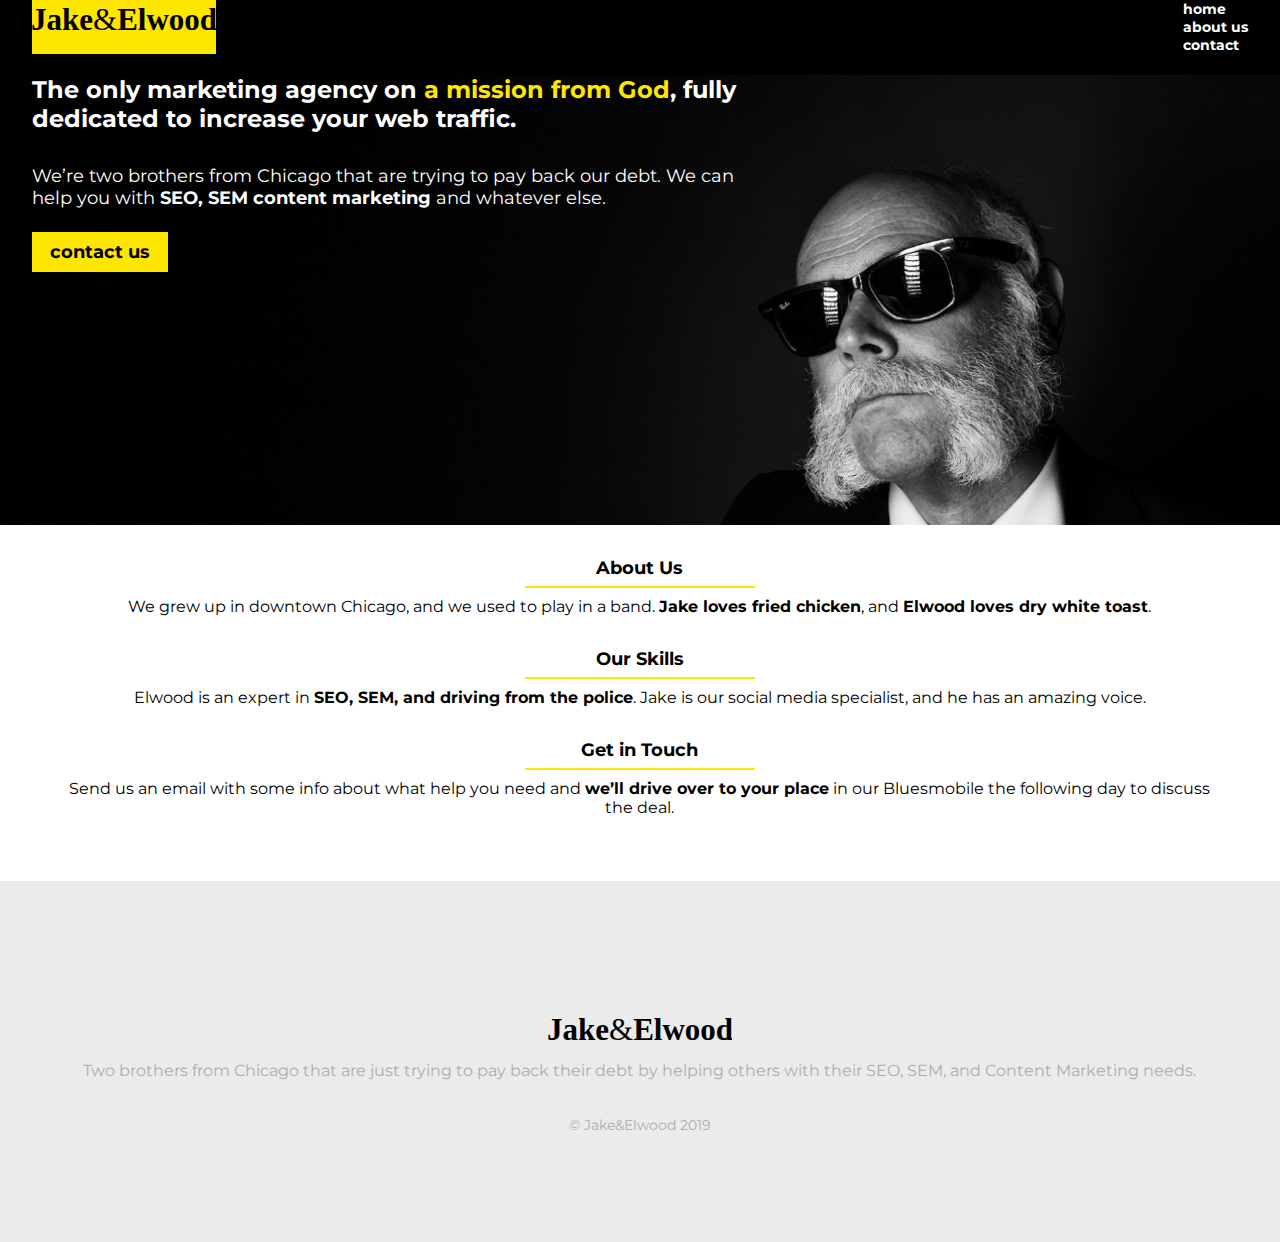
==== index.html @ 166ea5ec "Adjust hero section for mobile" ====
<!DOCTYPE html>
<html lang="en">
  <head>
    <meta charset="UTF-8" />
    <meta name="viewport" content="width=device-width, initial-scale=1.0" />
    <link
      rel="stylesheet"
      href="https://use.fontawesome.com/releases/v5.15.1/css/all.css"
      integrity="sha384-vp86vTRFVJgpjF9jiIGPEEqYqlDwgyBgEF109VFjmqGmIY/Y4HV4d3Gp2irVfcrp"
      crossorigin="anonymous"
    />
    <link
      href="https://fonts.googleapis.com/css?family=Montserrat:400,700&display=swap"
      rel="stylesheet"
    />
    <link rel="stylesheet" href="css/style.css" />
    <title>Jake&Elwood</title>
  </head>
  <body>
    <header class="header">
      <div class="header-content">
        <a class="logo-link" href="#"
          ><img src="img/logo.svg" alt="James & Elwood Logo"
        /></a>

        <nav class="nav">
          <ul class="nav-list">
            <li class="nav-item">
              <a href="index.html" class="nav-link">Home</a>
            </li>
            <li class="nav-item">
              <a href="about.html" class="nav-link">About Us</a>
            </li>
            <li class="nav-item">
              <a href="contact.html" class="nav-link">Contact</a>
            </li>
          </ul>
        </nav>
      </div>
    </header>
    <main>
      <section class="hero">
        <h1 class="hero-title">The only marketing agency on
          <span>a mission from God</span>, fully dedicated to increase your web
          traffic.
        </h1>
        <p class="subtitle">We’re two brothers from Chicago that are trying to pay back our debt.
          We can help you with <strong>SEO, SEM content marketing </strong>and
          whatever else.
        </p>
        
        <a class="btn btn-hero">Contact Us</a>
      </section>
      <section class="info">
        <div class="col">
          <h2 class="section-title section-title-center">About Us</h2>

          <p>
            We grew up in downtown Chicago, and we used to play in a band.
            <strong>Jake loves fried chicken</strong>, and
            <strong>Elwood loves dry white toast</strong>.
          </p>
        </div>
        <div class="col">
          <h2 class="section-title section-title-center">Our Skills</h2>
          <p>
            Elwood is an expert in
            <strong>SEO, SEM, and driving from the police</strong>. Jake is our
            social media specialist, and he has an amazing voice.
          </p>
        </div>
        <div class="col">
          <h2 class="section-title section-title-center">Get in Touch</h2>
          <p>
            Send us an email with some info about what help you need and
            <strong>we’ll drive over to your place</strong> in our Bluesmobile
            the following day to discuss the deal.
          </p>
        </div>
      </section>
    </main>
    <footer>
      <div class="footer-main">
        <img src="img/logo.svg" alt="James & Elwood Logo" />
        <p class="footer-text">
          Two brothers from Chicago that are just trying to pay back their debt
          by helping others with their SEO, SEM, and Content Marketing needs.
        </p>
        <p class="footer-fineprint">© Jake&Elwood 2019</p>
      </div>
      
      <ul class="s-media">
          <li class="s-media-link"><a href="#"><i class="fab fa-facebook-square"></i></a></li>
          <li class="s-media-link">
            <a href="#"><i class="fab fa-twitter"></i></a>
          </li>
          <li class="s-media-link">
            <a href="#"><i class="fab fa-instagram"></i></a>
          </li>
      </ul>
     
    </footer>
  </body>
</html>
---- css/style.css ----
:root {
    --yellow: #FFE600;
    --black: #000;
    --dark-gray: #404040;
    --light-gray: #EBEBEB;
    --white: #fff;
}

* {
    box-sizing: border-box;
    margin: 0;
    padding: 0;
}

ul {
    list-style-type: none;
}


/* ********************************
        Layout          
*********************************** */

body {
    font-family: 'Montserrat', sans-serif;
    font-size: 16px;
    display: grid;
    grid-template-columns: 2fr 1fr;
    grid-template-rows: 75px 1fr 361px;
    grid-template-areas: 
        "head head"
        "main main"
        "foot foot"
    ;
}

header {grid-area: head;}
footer {grid-area: foot;}
main {grid-area: main;}


/* ********************************
        Typography          
*********************************** */

h1 {
    font-size: 1.5rem;
}

.subtitle,
.btn-hero,
.section-title {
    font-size: 1.125rem;
}

.hero-title,
.subtitle,
.nav-link {
    color: var(--white);
}

.nav-item {
    font-weight: 700;
    text-transform: lowercase;
}

.hero-title span {
    color: var(--yellow);
}

.footer-text,
.footer-fineprint {
    color: var(--dark-gray);
    opacity: 37%;
}

.nav-item,
.footer-fineprint {
    font-size: 0.875rem;
}

strong {
    font-weight: 700;
}

header,
footer{
    padding: 0 2em;
}

a {
    text-decoration: none;
}

i {
    color: var(--black);
    font-size: 1.5em;
}


/* ********************************
        Buttons        
*********************************** */

.btn-hero {
    background: var(--yellow);
    font-weight: 700;
    text-transform: lowercase;
    padding: 0.5em 1em;
}

/* ********************************
        Header        
*********************************** */

header {
    background: var(--black);
}

.logo-link {
    background: var(--yellow);
}

.header-content {
    display: flex;
    justify-content: space-between;
}

/* Navigation */


/* ********************************
        Hero Section         
*********************************** */

.hero {
    background-image: url("../img/hero-bg.jpg");
    background-size: cover;
    background-position: 50% 5%;
    background-repeat: no-repeat;
    min-height: 450px;  
}

.hero-title,
.subtitle,
.btn-hero {
    margin-left: 32px;
}

.hero-title,
.subtitle {
    max-width: 55%;
    margin-bottom: 32px;
}


/* ********************************
       Info      
*********************************** */

.info {
    display: flex;
    flex-direction: column;
    text-align: center;
    padding: 2em 4em;
}

.col {
    margin-bottom: 2em;
}

.section-title {
    padding-bottom: 0.5em;
    position: relative;
    margin-bottom: 0.5em;
}

.section-title::after {
    content: "";
    position: absolute;
    bottom: 0;
    left: 40%;
    height: 2px;
    width: 20%;
    background: var(--yellow);
}


/* ********************************
        Footer        
*********************************** */

footer {
    background: var(--light-gray);
    display: flex;
    flex-direction: column;
    justify-content: center;
    align-items: center;
    text-align: center;
    padding: 2em;
}

.s-media {
    display: flex;
    order: -1;
}

.s-media-link {
    margin: 0 0.2em;
}

.s-media {
    margin-bottom: 1.25em;
}

.footer-text {
    margin: 1em 0 2.25em;
}
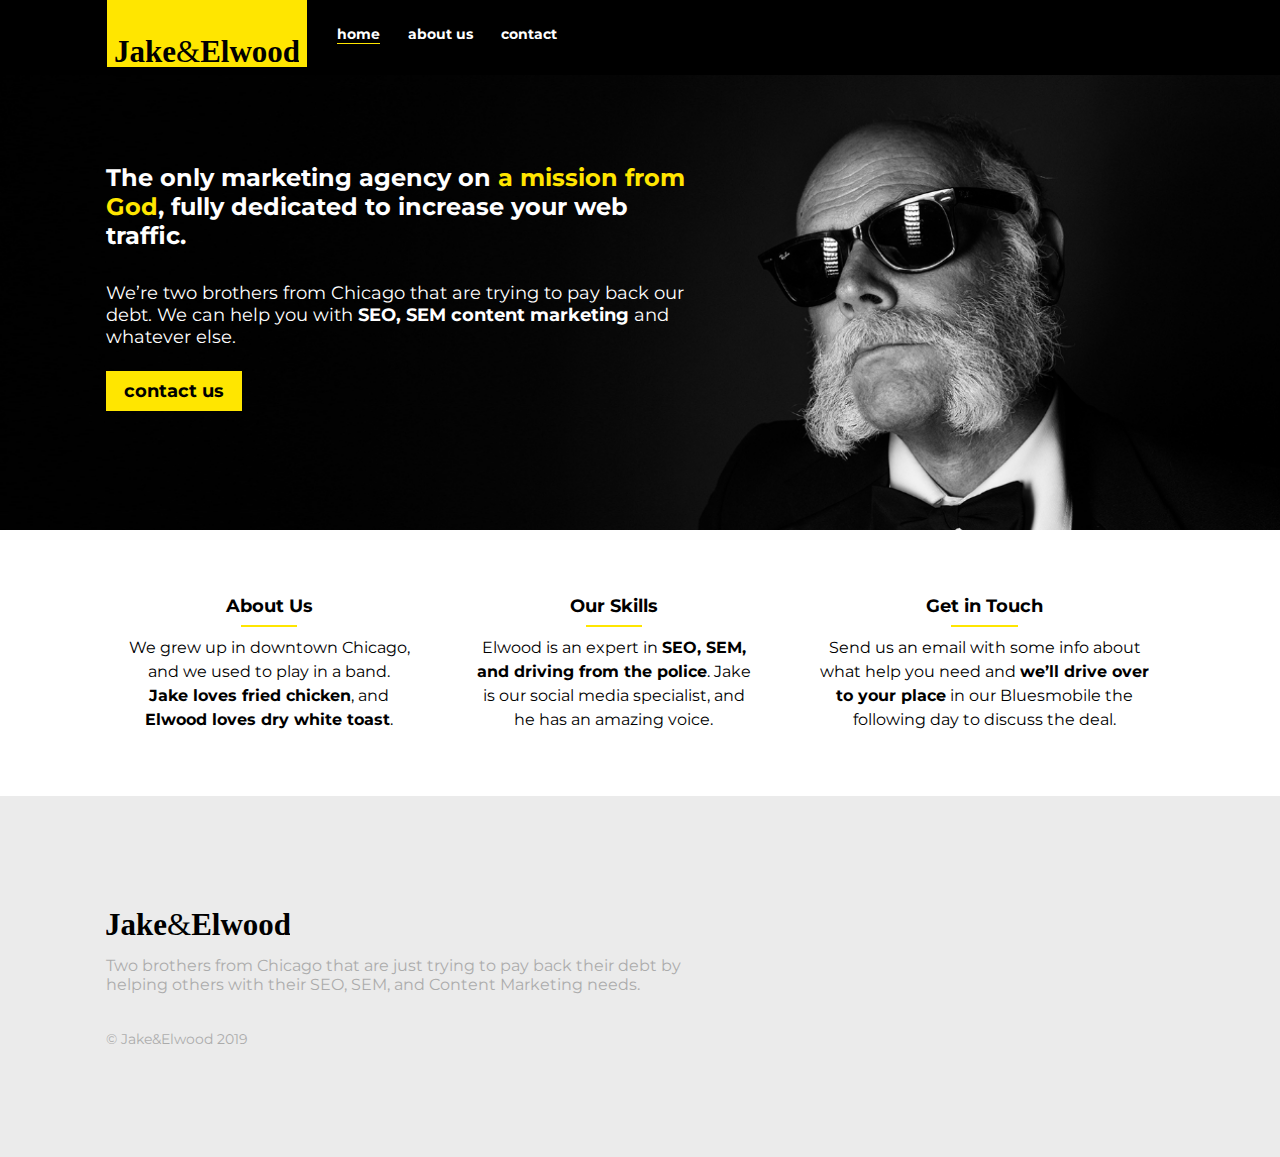
==== commit 85d2f986: "Messing with background image" ====
--- a/index.html
+++ b/index.html
@@ -26,7 +26,7 @@
         <nav class="nav">
           <ul class="nav-list">
             <li class="nav-item">
-              <a href="index.html" class="nav-link">Home</a>
+              <a href="index.html" class="nav-link active">Home</a>
             </li>
             <li class="nav-item">
               <a href="about.html" class="nav-link">About Us</a>
--- a/css/style.css
+++ b/css/style.css
@@ -119,6 +119,8 @@
 
 .logo-link {
     background: var(--yellow);
+    margin-right: 1em;
+    padding: 2em 0.5em 0;
 }
 
 .header-content {
@@ -127,6 +129,28 @@
 }
 
 /* Navigation */
+
+.active {
+    border-bottom: 1px solid var(--yellow);
+}
+
+
+@media (min-width: 675px) {
+    .header-content {
+        padding: 0 4.7em;
+        justify-content: flex-start;
+        align-items: center;
+    }
+
+    .nav-list {
+        display: flex;
+    }
+
+    .nav-item {
+        margin: 0 1em;
+    }
+ 
+ }
 
 
 /* ********************************
@@ -138,13 +162,7 @@
     background-size: cover;
     background-position: 50% 5%;
     background-repeat: no-repeat;
-    min-height: 450px;  
-}
-
-.hero-title,
-.subtitle,
-.btn-hero {
-    margin-left: 32px;
+    padding: 1em 2em 3em;
 }
 
 .hero-title,
@@ -153,6 +171,14 @@
     margin-bottom: 32px;
 }
 
+@media (min-width: 675px) {
+    .hero {
+        padding: 5.5em 6.6em 8em;
+        background-position: 60% center;
+    }
+ }
+
+
 
 /* ********************************
        Info      
@@ -166,7 +192,8 @@
 }
 
 .col {
-    margin-bottom: 2em;
+    margin: 2em;
+    line-height: 1.5em;
 }
 
 .section-title {
@@ -185,6 +212,15 @@
     background: var(--yellow);
 }
 
+@media (min-width: 675px) {
+   .info {
+       flex-direction: row;
+       padding: 2em 6em;
+   }
+
+
+}
+
 
 /* ********************************
         Footer        
@@ -218,4 +254,21 @@
 }
 
 
-
+@media (min-width: 675px) {
+    footer {
+        flex-direction: row;
+        justify-content: space-between;
+        text-align: left;
+        padding: 1.5em 6.6em;
+    }
+
+    .s-media {
+        order: 2;
+    }
+
+    .footer-text {
+        max-width: 60%;
+    }
+}
+
+
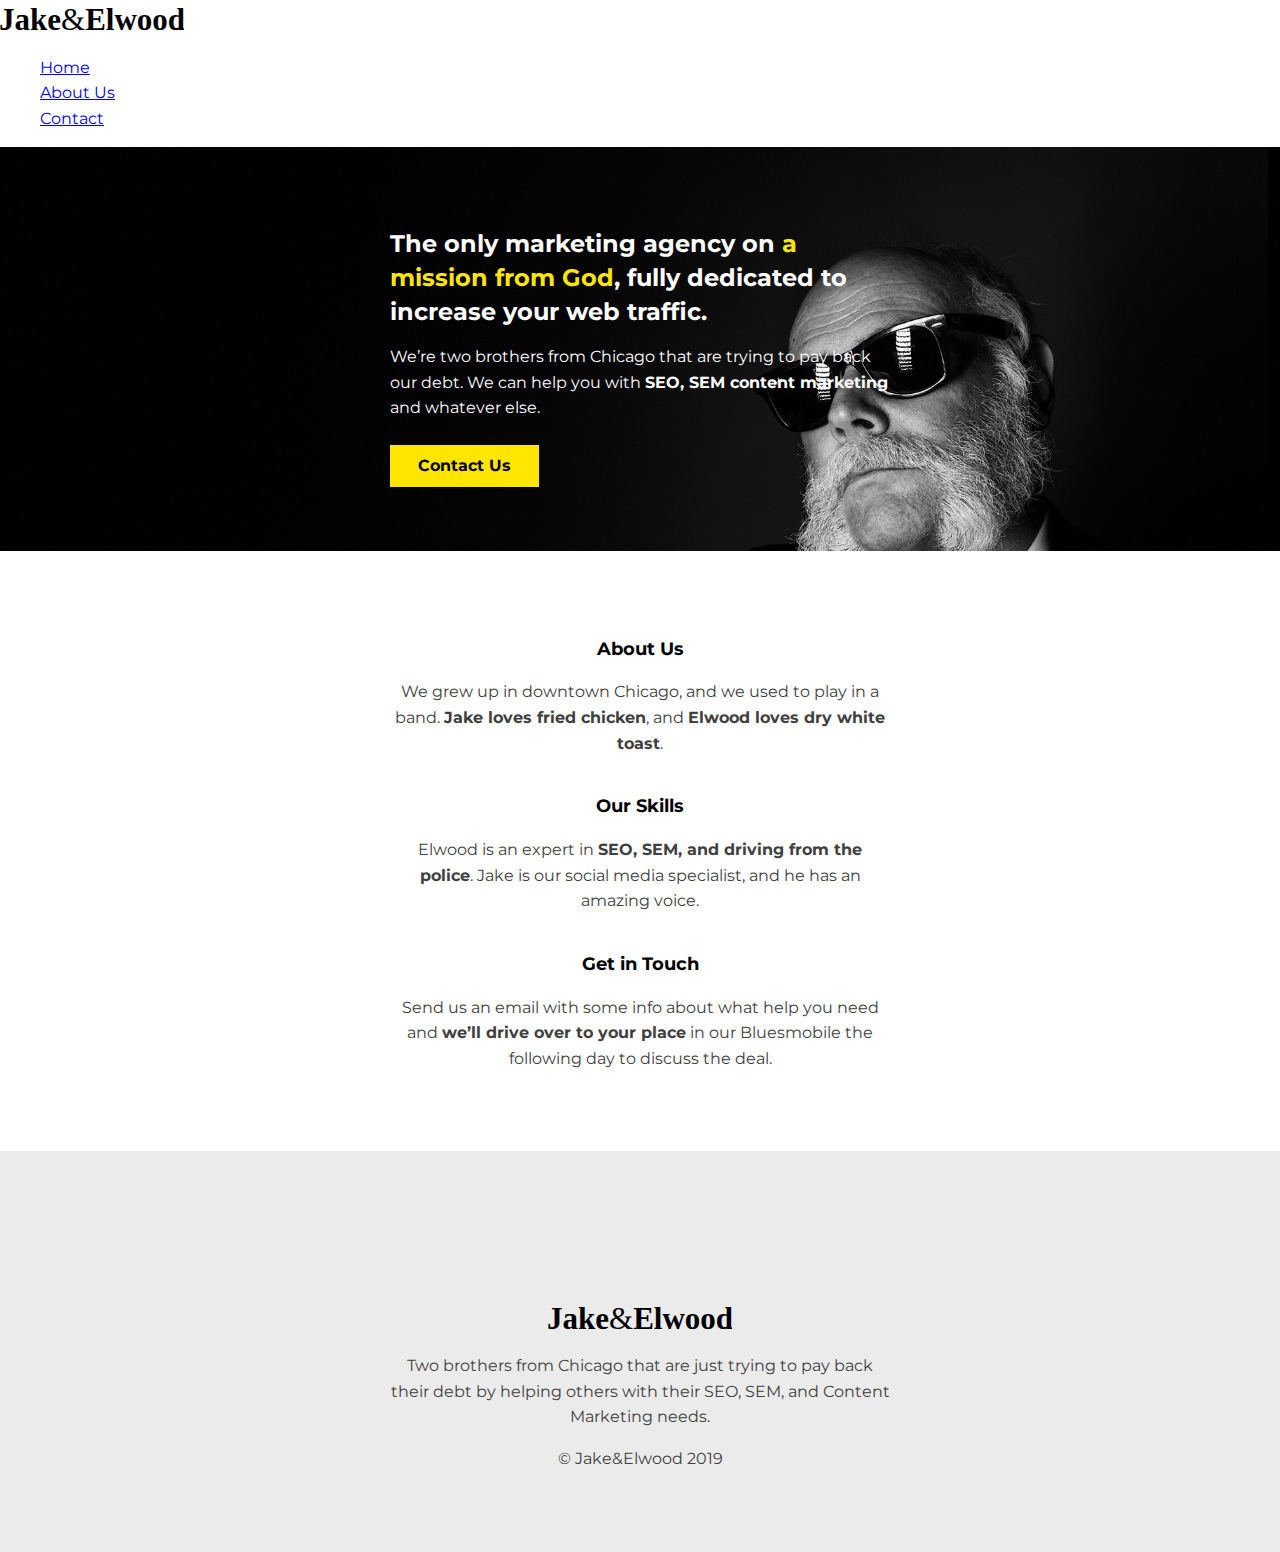
==== commit 87d5e72b: "Set hero info and footer up on same grid" ====
--- a/index.html
+++ b/index.html
@@ -17,7 +17,7 @@
     <title>Jake&Elwood</title>
   </head>
   <body>
-    <header class="header">
+    <header class="header main-grid">
       <div class="header-content">
         <a class="logo-link" href="#"
           ><img src="img/logo.svg" alt="James & Elwood Logo"
@@ -39,9 +39,9 @@
       </div>
     </header>
     <main>
-      <section class="hero">
+      <section class="hero main-grid">
         <h1 class="hero-title">The only marketing agency on
-          <span>a mission from God</span>, fully dedicated to increase your web
+          <span class="accent-color">a mission from God</span>, fully dedicated to increase your web
           traffic.
         </h1>
         <p class="subtitle">We’re two brothers from Chicago that are trying to pay back our debt.
@@ -51,7 +51,7 @@
         
         <a class="btn btn-hero">Contact Us</a>
       </section>
-      <section class="info">
+      <section class="info main-grid">
         <div class="col">
           <h2 class="section-title section-title-center">About Us</h2>
 
@@ -79,7 +79,7 @@
         </div>
       </section>
     </main>
-    <footer>
+    <footer class="footer main-grid">
       <div class="footer-main">
         <img src="img/logo.svg" alt="James & Elwood Logo" />
         <p class="footer-text">
--- a/css/style.css
+++ b/css/style.css
@@ -1,274 +1,141 @@
 :root {
-    --yellow: #FFE600;
-    --black: #000;
-    --dark-gray: #404040;
-    --light-gray: #EBEBEB;
-    --white: #fff;
+  --yellow: #ffe600;
+  --black: #000;
+  --dark-gray: #404040;
+  --light-gray: #ebebeb;
+  --white: #fff;
 }
 
 * {
-    box-sizing: border-box;
-    margin: 0;
-    padding: 0;
+  box-sizing: border-box;
 }
 
 ul {
-    list-style-type: none;
+  list-style-type: none;
 }
 
 
-/* ********************************
-        Layout          
-*********************************** */
-
 body {
+    margin: 0;
     font-family: 'Montserrat', sans-serif;
-    font-size: 16px;
-    display: grid;
-    grid-template-columns: 2fr 1fr;
-    grid-template-rows: 75px 1fr 361px;
-    grid-template-areas: 
-        "head head"
-        "main main"
-        "foot foot"
-    ;
+    font-size: 1rem;
+    color: var(--dark-gray);
+    line-height: 1.6;
 }
 
-header {grid-area: head;}
-footer {grid-area: foot;}
-main {grid-area: main;}
 
+/* ==================
+    Typography
+===================== */
 
-/* ********************************
-        Typography          
-*********************************** */
-
-h1 {
-    font-size: 1.5rem;
+h1, h2, strong {
+    font-weight: 700;
 }
 
-.subtitle,
-.btn-hero,
-.section-title {
-    font-size: 1.125rem;
-}
-
-.hero-title,
-.subtitle,
-.nav-link {
-    color: var(--white);
-}
-
-.nav-item {
-    font-weight: 700;
-    text-transform: lowercase;
-}
-
-.hero-title span {
+.accent-color {
     color: var(--yellow);
 }
 
-.footer-text,
-.footer-fineprint {
-    color: var(--dark-gray);
-    opacity: 37%;
+
+.hero-title {
+    font-size: 1.5rem;
+    line-height: 1.4;
+    margin-bottom: 0;
 }
 
-.nav-item,
-.footer-fineprint {
-    font-size: 0.875rem;
+.section-title {
+    font-size: 1.125rem;
+    color: var(--black);
+    margin-top: 1.25rem;
 }
 
-strong {
+/* buttons */
+
+.btn {
+    padding: .5em 1.75em;
     font-weight: 700;
+    margin-top: .5em;
+    text-decoration: none;
 }
 
-header,
-footer{
-    padding: 0 2em;
+.btn-hero {
+    background: var(--yellow);
+    color: #000;
+    justify-self: start;
 }
 
-a {
-    text-decoration: none;
+
+/* ==================
+    general layout
+===================== */
+
+.main-grid {
+    display: grid;
+    grid-template-columns: minmax(1em, 1fr) minmax(0px, 500px) minmax(1em, 1fr);
+}
+
+/* footer */
+
+.footer {
+    background: var(--light-gray);
+    padding: 4em 0;
+}
+
+.footer {
+    background: var(--light-gray);
+    text-align: center;
+}
+
+.footer-main,
+.s-media {
+    grid-column: 2 / -2;
+}
+
+.s-media {
+    order: -1;
+    display: flex;
+    justify-content: center;
 }
 
 i {
     color: var(--black);
-    font-size: 1.5em;
+    font-size: 2rem;
+    margin: 0 0.25em;
 }
 
 
-/* ********************************
-        Buttons        
-*********************************** */
+/* ==================
+    hero area
+===================== */
 
-.btn-hero {
-    background: var(--yellow);
-    font-weight: 700;
-    text-transform: lowercase;
-    padding: 0.5em 1em;
+.hero {
+    background-image: url("/img/hero-bg.jpg");
+    padding: 4em 0;
+    color: var(--white);
 }
 
-/* ********************************
-        Header        
-*********************************** */
-
-header {
-    background: var(--black);
-}
-
-.logo-link {
-    background: var(--yellow);
-    margin-right: 1em;
-    padding: 2em 0.5em 0;
-}
-
-.header-content {
-    display: flex;
-    justify-content: space-between;
-}
-
-/* Navigation */
-
-.active {
-    border-bottom: 1px solid var(--yellow);
+.hero > * {
+    grid-column: 2 / -2;
 }
 
 
-@media (min-width: 675px) {
-    .header-content {
-        padding: 0 4.7em;
-        justify-content: flex-start;
-        align-items: center;
-    }
+/* ==================
+    info section
+===================== */
 
-    .nav-list {
-        display: flex;
-    }
+.info {
+    padding: 4em 0;
+    text-align: center;
+}
 
-    .nav-item {
-        margin: 0 1em;
-    }
- 
- }
+.col {
+    grid-column: 2 / -2;
+}
 
 
-/* ********************************
-        Hero Section         
-*********************************** */
-
-.hero {
-    background-image: url("../img/hero-bg.jpg");
-    background-size: cover;
-    background-position: 50% 5%;
-    background-repeat: no-repeat;
-    padding: 1em 2em 3em;
-}
-
-.hero-title,
-.subtitle {
-    max-width: 55%;
-    margin-bottom: 32px;
-}
-
-@media (min-width: 675px) {
-    .hero {
-        padding: 5.5em 6.6em 8em;
-        background-position: 60% center;
-    }
- }
+/* ==================
+    info section
+===================== */
 
 
 
-/* ********************************
-       Info      
-*********************************** */
-
-.info {
-    display: flex;
-    flex-direction: column;
-    text-align: center;
-    padding: 2em 4em;
-}
-
-.col {
-    margin: 2em;
-    line-height: 1.5em;
-}
-
-.section-title {
-    padding-bottom: 0.5em;
-    position: relative;
-    margin-bottom: 0.5em;
-}
-
-.section-title::after {
-    content: "";
-    position: absolute;
-    bottom: 0;
-    left: 40%;
-    height: 2px;
-    width: 20%;
-    background: var(--yellow);
-}
-
-@media (min-width: 675px) {
-   .info {
-       flex-direction: row;
-       padding: 2em 6em;
-   }
-
-
-}
-
-
-/* ********************************
-        Footer        
-*********************************** */
-
-footer {
-    background: var(--light-gray);
-    display: flex;
-    flex-direction: column;
-    justify-content: center;
-    align-items: center;
-    text-align: center;
-    padding: 2em;
-}
-
-.s-media {
-    display: flex;
-    order: -1;
-}
-
-.s-media-link {
-    margin: 0 0.2em;
-}
-
-.s-media {
-    margin-bottom: 1.25em;
-}
-
-.footer-text {
-    margin: 1em 0 2.25em;
-}
-
-
-@media (min-width: 675px) {
-    footer {
-        flex-direction: row;
-        justify-content: space-between;
-        text-align: left;
-        padding: 1.5em 6.6em;
-    }
-
-    .s-media {
-        order: 2;
-    }
-
-    .footer-text {
-        max-width: 60%;
-    }
-}
-
-
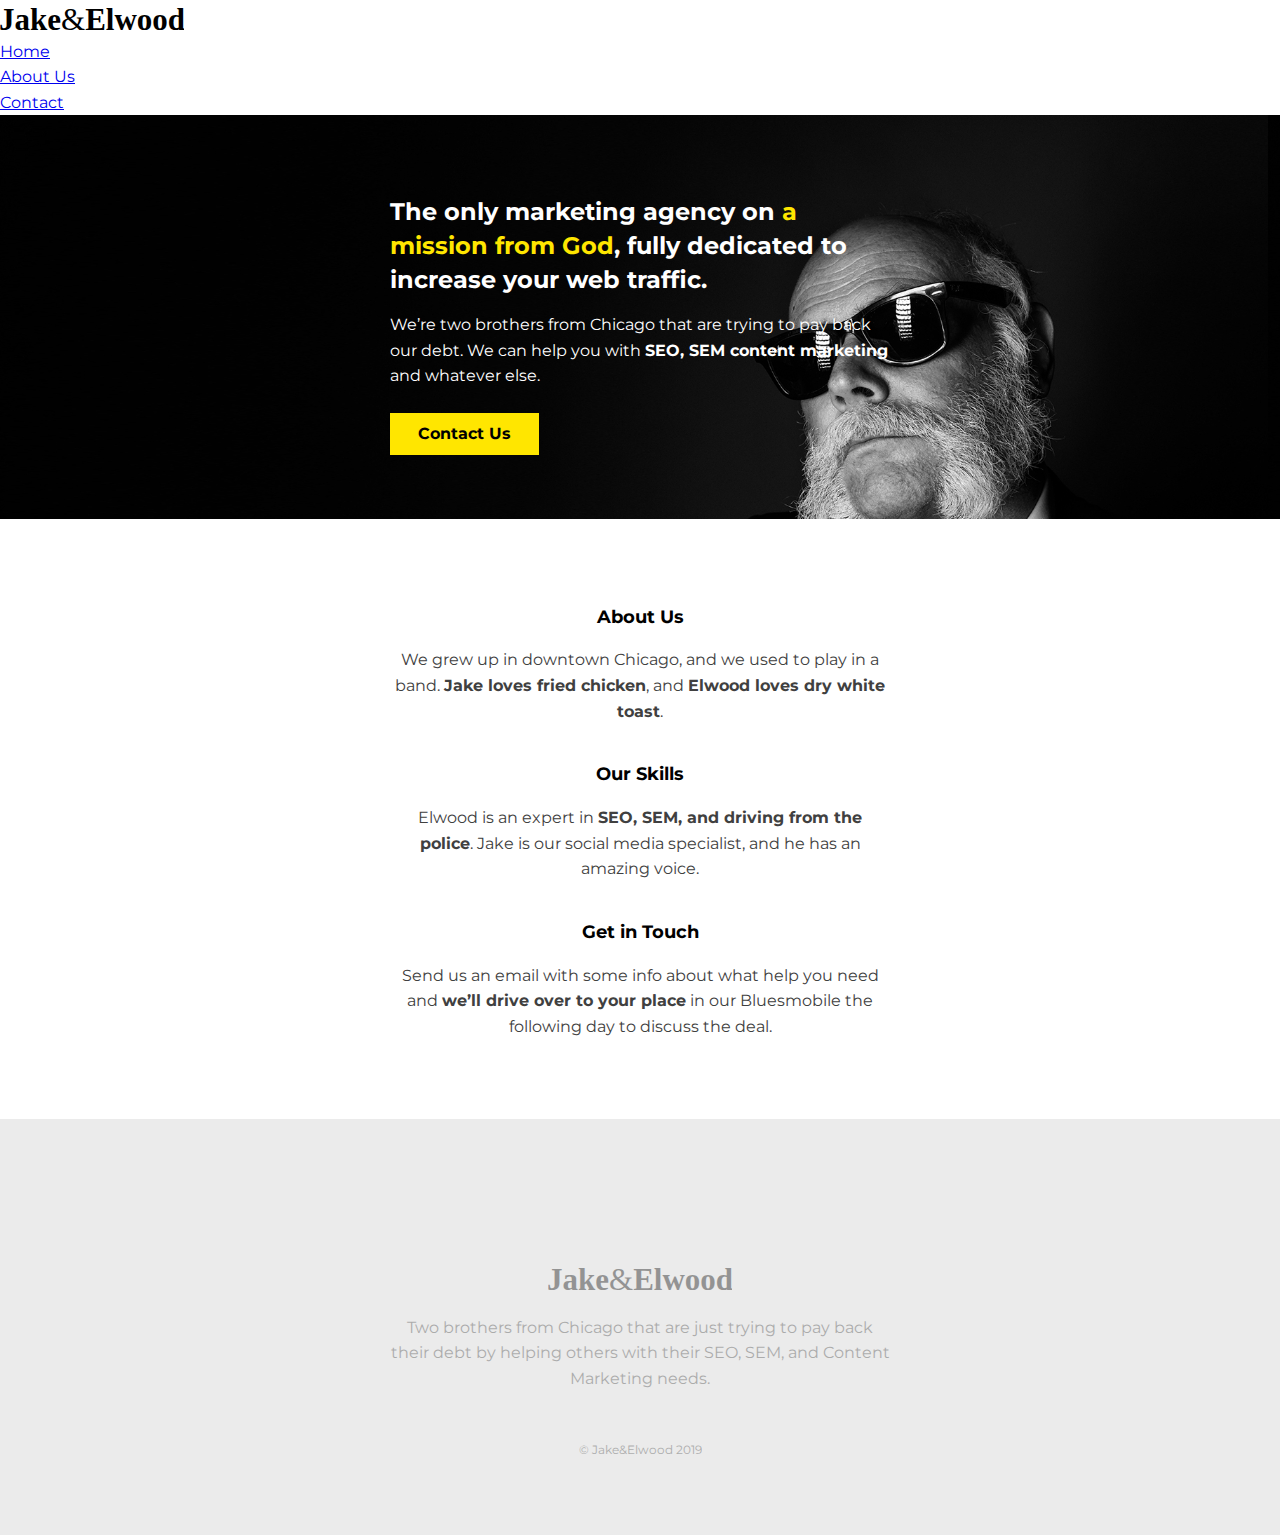
==== commit 5fb4eb84: "hero, info, and footer done in mobile" ====
--- a/index.html
+++ b/index.html
@@ -81,7 +81,7 @@
     </main>
     <footer class="footer main-grid">
       <div class="footer-main">
-        <img src="img/logo.svg" alt="James & Elwood Logo" />
+        <img class="footer-logo" src="img/logo.svg" alt="James & Elwood Logo" />
         <p class="footer-text">
           Two brothers from Chicago that are just trying to pay back their debt
           by helping others with their SEO, SEM, and Content Marketing needs.
--- a/css/style.css
+++ b/css/style.css
@@ -12,6 +12,8 @@
 
 ul {
   list-style-type: none;
+  padding: 0;
+  margin: 0;
 }
 
 
@@ -79,10 +81,6 @@
 .footer {
     background: var(--light-gray);
     padding: 4em 0;
-}
-
-.footer {
-    background: var(--light-gray);
     text-align: center;
 }
 
@@ -91,15 +89,28 @@
     grid-column: 2 / -2;
 }
 
+.footer-logo,
+.footer-text,
+.footer-fineprint {
+    color: var(--dark-gray);
+    opacity: 37%;
+}
+
+.footer-fineprint {
+    font-size: 0.75rem;
+    margin-top: 4em;
+}
+
 .s-media {
     order: -1;
     display: flex;
     justify-content: center;
+    margin: 0 0 2em;
 }
 
-i {
+.s-media-link i {
     color: var(--black);
-    font-size: 2rem;
+    font-size: 1.75rem;
     margin: 0 0.25em;
 }
 
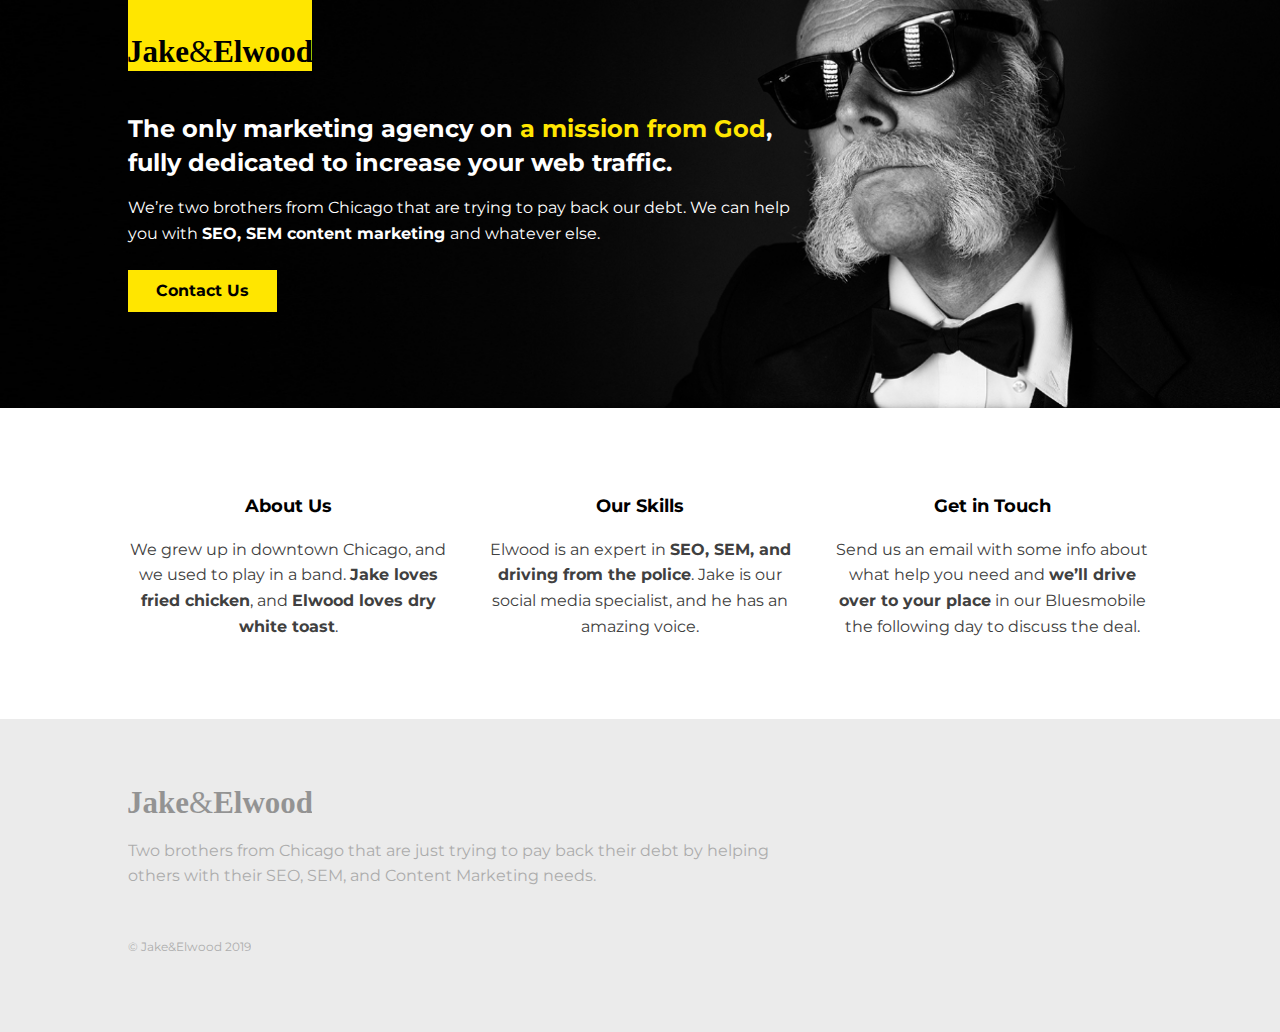
==== commit 2e7c188a: "Set up nav for mobile css/html" ====
--- a/index.html
+++ b/index.html
@@ -24,6 +24,7 @@
         /></a>
 
         <nav class="nav">
+          <button class="close-nav" aria-label="Close navigation">&times;</button>
           <ul class="nav-list">
             <li class="nav-item">
               <a href="index.html" class="nav-link active">Home</a>
--- a/css/style.css
+++ b/css/style.css
@@ -74,6 +74,78 @@
 .main-grid {
     display: grid;
     grid-template-columns: minmax(1em, 1fr) minmax(0px, 500px) minmax(1em, 1fr);
+    column-gap: 2em;
+}
+
+@media (min-width: 600px) {
+    .main-grid {
+        grid-template-columns: minmax(1em, 1fr) repeat(3, minmax(150px, 320px)) minmax(1em, 1fr);
+    }
+}
+
+/* navigation */
+
+.header {
+    background: var(--black);
+}
+
+.header-content {
+    display: flex;
+    grid-column: 2 / -2;
+}
+
+.logo-link {
+    background: var(--yellow);
+    padding-top: 2em;
+    position: absolute;
+}
+
+.nav {
+    position: fixed;
+    width: 100%;
+    background: var(--black);
+    top: 0;
+    bottom: 0;
+    right: 0;
+    left: 100%;
+}
+
+.navigation-open {
+    transform: translateX(-100%);
+}
+
+.nav-list {
+    height: 100%;
+    display: flex;
+    flex-direction: column;
+    align-items: center;
+    justify-content: space-around;
+    margin: 0;
+    padding: 0;
+}
+
+.nav-link {
+    color: var(--white);
+    text-decoration: none;
+    text-transform: lowercase;
+    font-size: 3rem;
+    font-weight: 700;
+}
+
+.nav-link:focus,
+.nav-link:hover {
+    color: var(--yellow);
+}
+
+.close-nav {
+    border: 0;
+    background: 0;
+    color: var(--yellow);
+    font-weight: 700;
+    font-size: 3rem;
+    cursor: pointer;
+    padding: .5em;
+    position: absolute;
 }
 
 /* footer */
@@ -82,11 +154,13 @@
     background: var(--light-gray);
     padding: 4em 0;
     text-align: center;
-}
-
-.footer-main,
-.s-media {
-    grid-column: 2 / -2;
+    grid-template-areas: 
+        ". social ."
+        ". main .";
+}
+
+.footer-main {
+   grid-area: main;
 }
 
 .footer-logo,
@@ -102,10 +176,10 @@
 }
 
 .s-media {
-    order: -1;
     display: flex;
     justify-content: center;
     margin: 0 0 2em;
+    grid-area: social;
 }
 
 .s-media-link i {
@@ -115,12 +189,32 @@
 }
 
 
+@media (min-width: 600px) {
+    .footer {
+        text-align: left;
+        grid-template-areas: 
+            ". main main social ."
+        ;
+        
+    }
+
+    .s-media {
+        justify-content: flex-end;
+        align-self: baseline;
+    }
+
+
+    
+}
+
 /* ==================
     hero area
 ===================== */
 
 .hero {
     background-image: url("/img/hero-bg.jpg");
+    background-size: cover;
+    background-position: bottom;
     padding: 4em 0;
     color: var(--white);
 }
@@ -129,6 +223,15 @@
     grid-column: 2 / -2;
 }
 
+@media (min-width: 600px) {
+    .hero {
+        padding: 6em 0;
+    }
+    .hero > * {
+        grid-column: 2 / span 2;
+        
+    }
+}
 
 /* ==================
     info section
@@ -143,6 +246,16 @@
     grid-column: 2 / -2;
 }
 
+@media (min-width: 600px) {
+    .col {
+        grid-column: span 1;
+    
+    }
+
+    .col:first-child {
+        grid-column: 2 / span 1;
+    }
+}
 
 /* ==================
     info section
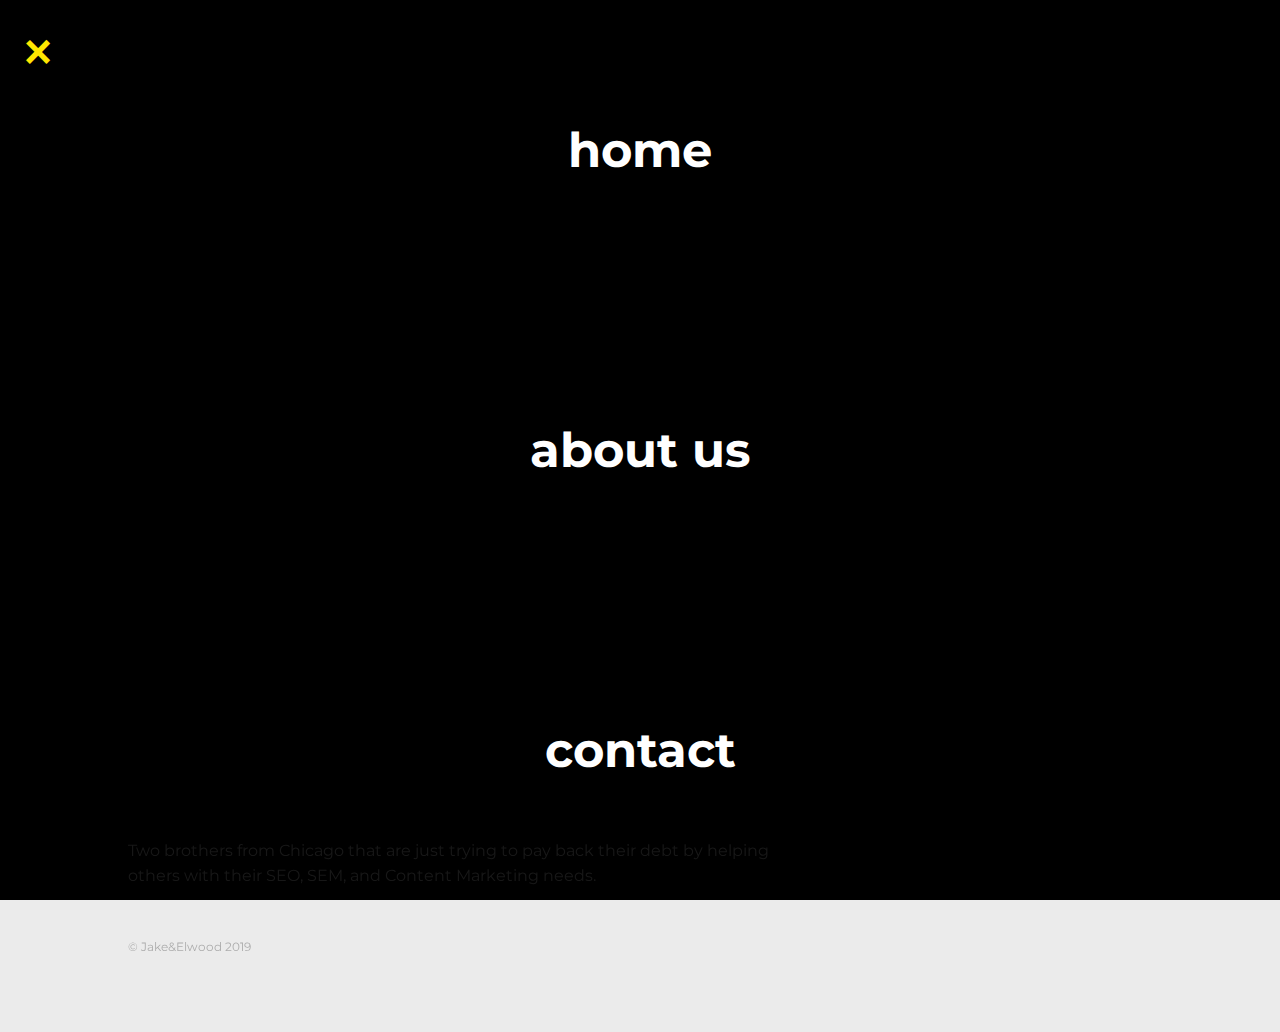
==== commit 8470601d: "Add JS to close navigation" ====
--- a/index.html
+++ b/index.html
@@ -23,7 +23,7 @@
           ><img src="img/logo.svg" alt="James & Elwood Logo"
         /></a>
 
-        <nav class="nav">
+        <nav class="nav navigation-open">
           <button class="close-nav" aria-label="Close navigation">&times;</button>
           <ul class="nav-list">
             <li class="nav-item">
@@ -101,6 +101,7 @@
       </ul>
      
     </footer>
+    <script src="index.js"></script>
   </body>
 </html>
 
--- a/css/style.css
+++ b/css/style.css
@@ -108,6 +108,7 @@
     bottom: 0;
     right: 0;
     left: 100%;
+    
 }
 
 .navigation-open {
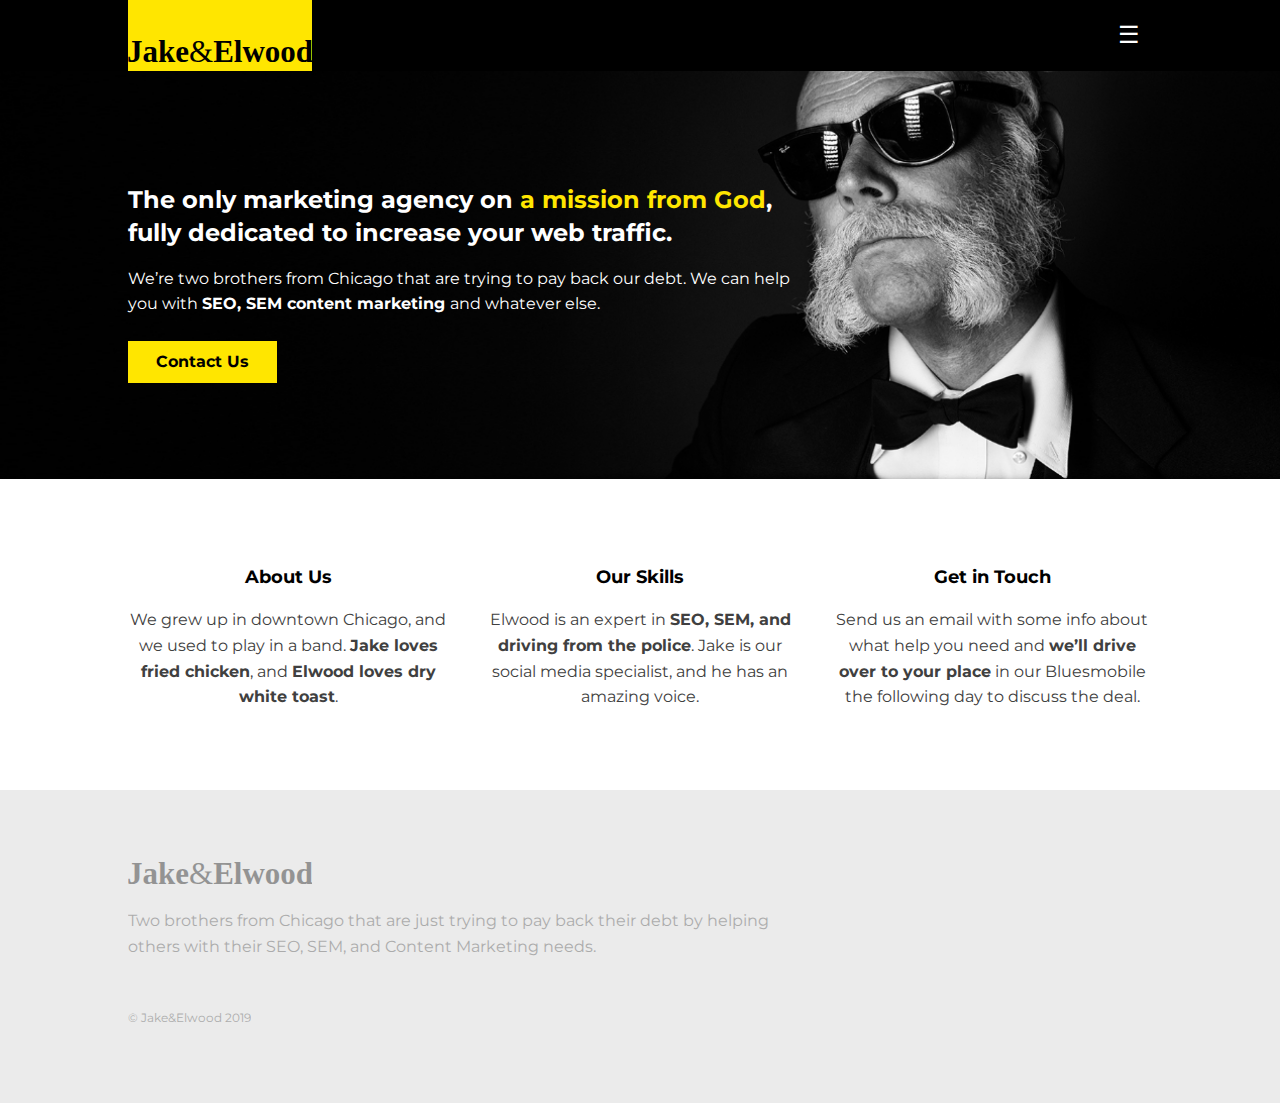
==== commit 404b4272: "Add open btn and js for nav" ====
--- a/index.html
+++ b/index.html
@@ -22,8 +22,9 @@
         <a class="logo-link" href="#"
           ><img src="img/logo.svg" alt="James & Elwood Logo"
         /></a>
+        <button aria-label="Open navigation" class="open-nav">&#9776;</button>
 
-        <nav class="nav navigation-open">
+        <nav class="nav">
           <button class="close-nav" aria-label="Close navigation">&times;</button>
           <ul class="nav-list">
             <li class="nav-item">
--- a/css/style.css
+++ b/css/style.css
@@ -97,7 +97,7 @@
 .logo-link {
     background: var(--yellow);
     padding-top: 2em;
-    position: absolute;
+
 }
 
 .nav {
@@ -108,7 +108,7 @@
     bottom: 0;
     right: 0;
     left: 100%;
-    
+
 }
 
 .navigation-open {
@@ -149,6 +149,15 @@
     position: absolute;
 }
 
+.open-nav {
+    color: var(--white);
+    border: 0;
+    background: 0;
+    cursor: pointer;
+    padding: 0.5em;
+    margin-left: auto;
+    font-size: 1.5rem;
+}
 /* footer */
 
 .footer {
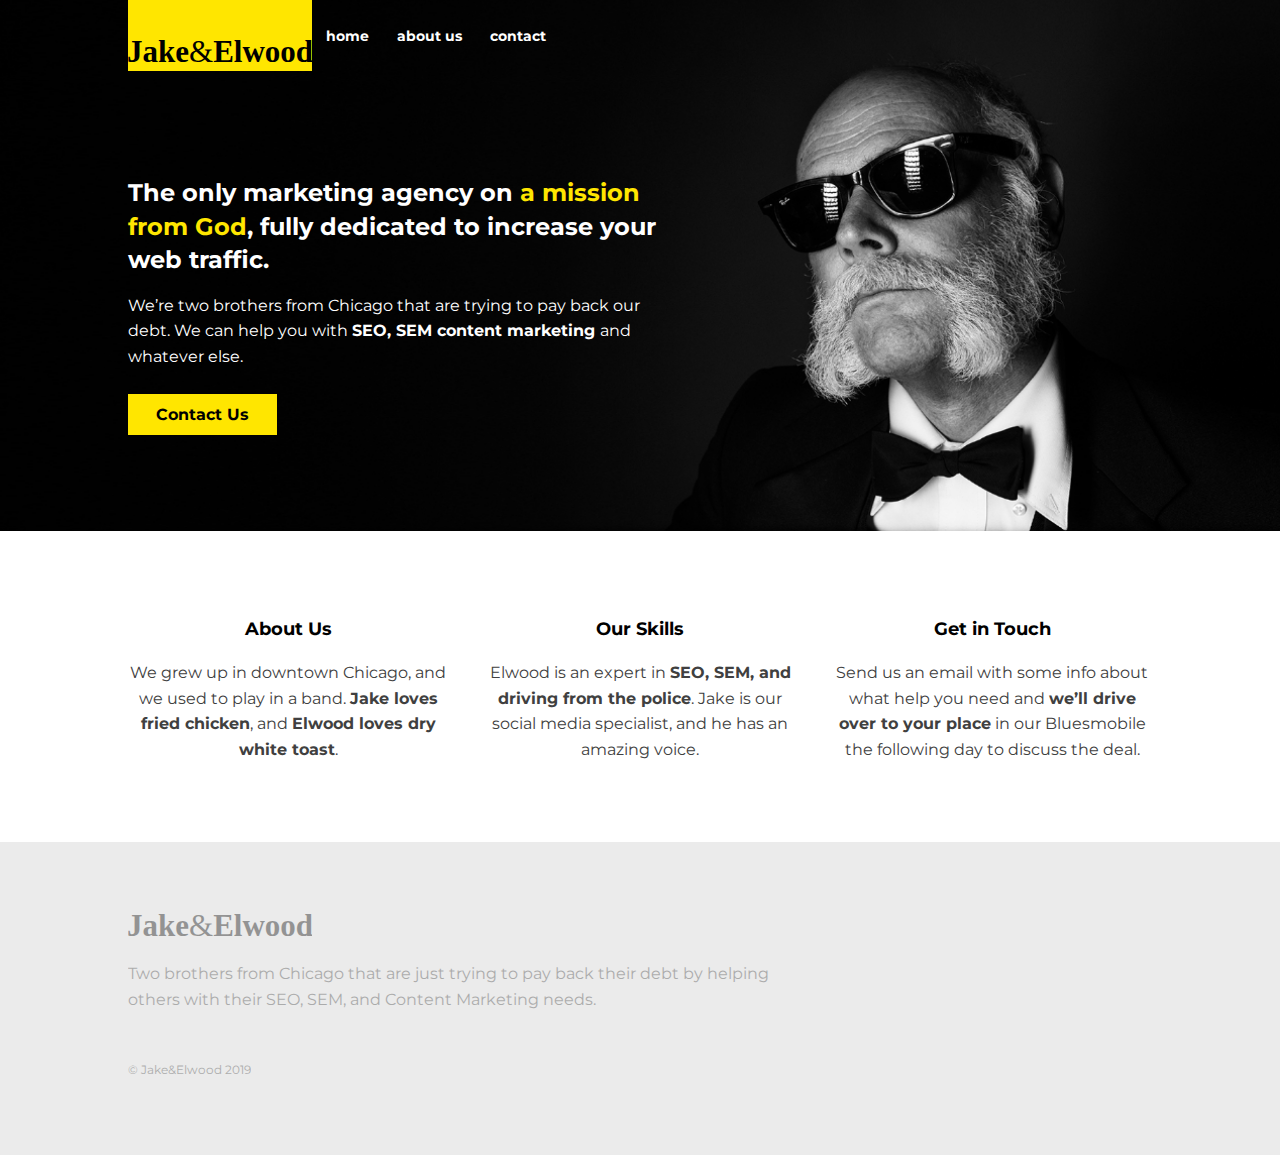
==== commit 5d1a6ba7: "Mess with hero bg-image, homepage done" ====
--- a/index.html
+++ b/index.html
@@ -17,7 +17,7 @@
     <title>Jake&Elwood</title>
   </head>
   <body>
-    <header class="header main-grid">
+    <header class="header header-home main-grid">
       <div class="header-content">
         <a class="logo-link" href="#"
           ><img src="img/logo.svg" alt="James & Elwood Logo"
--- a/css/style.css
+++ b/css/style.css
@@ -88,6 +88,14 @@
 .header {
     background: var(--black);
 }
+
+.header-home {
+    background: transparent;
+    position: absolute;
+    width: 100%;
+}
+
+
 
 .header-content {
     display: flex;
@@ -108,6 +116,7 @@
     bottom: 0;
     right: 0;
     left: 100%;
+    transition: transform ease-in-out 0.5s;
 
 }
 
@@ -158,6 +167,33 @@
     margin-left: auto;
     font-size: 1.5rem;
 }
+
+@media (min-width: 600px) {
+    .header-home .nav {
+        background: transparent;
+    }
+
+    .open-nav,
+    .close-nav {
+        display: none;
+    }
+
+    .nav {
+        position: initial;
+    }
+
+    .nav-list {
+        flex-direction: row;
+        justify-content: flex-start;
+    }
+
+    .nav-link {
+        font-size: 0.875rem;
+        margin: 0 1em;
+    }
+
+    
+}
 /* footer */
 
 .footer {
@@ -225,7 +261,7 @@
     background-image: url("/img/hero-bg.jpg");
     background-size: cover;
     background-position: bottom;
-    padding: 4em 0;
+    padding: 8em 0 4em;
     color: var(--white);
 }
 
@@ -233,9 +269,15 @@
     grid-column: 2 / -2;
 }
 
+@media (min-width: 400px) {
+    .hero > * {
+        margin-right: 20%;
+    }
+}
+
 @media (min-width: 600px) {
     .hero {
-        padding: 6em 0;
+        padding: 10em 0 6em;
     }
     .hero > * {
         grid-column: 2 / span 2;
